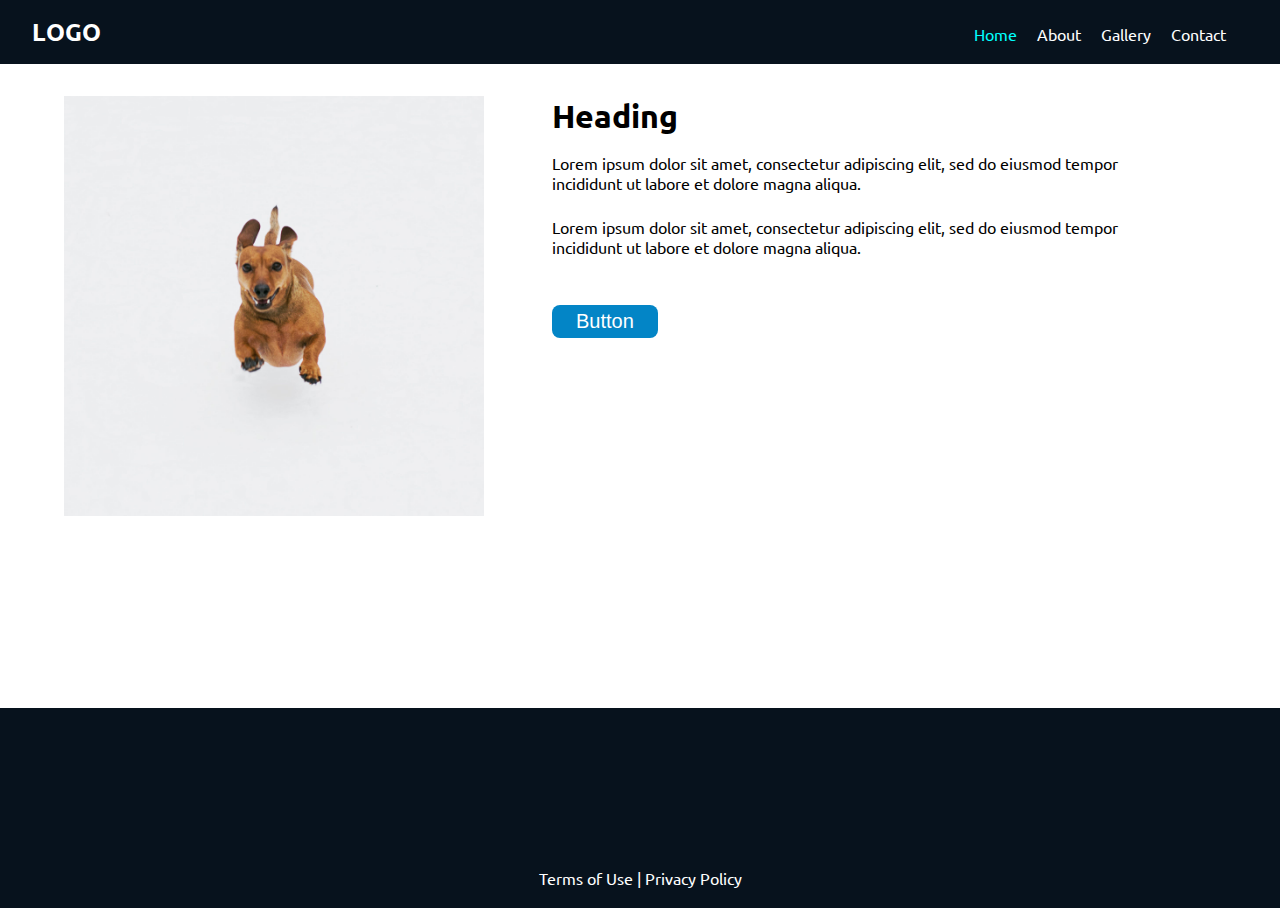
==== exercises/completed-examples/_07_Advanced-Positioning/index.html @ 859ab2b7 "Rename exercise 7 directory" ====
<!DOCTYPE html>
<html lang="en">
<head>
    <meta charset="UTF-8">
    <meta name="viewport" content="width=device-width, initial-scale=1.0">
    <title>Home</title>
    <link rel="stylesheet" href="./css/main.css">
    <link rel="stylesheet" href="./css/inline-blocks.css">
</head>
<body>
    <div class="nav">
        <span class="logo">LOGO</span><span class="menu"><a href="#" class="current">Home</a><a href="pages/about.html">About</a><a href="pages/gallery.html">Gallery</a><a id="contact-item" href="pages/contact.html">Contact</a></span>
    </div>
    <div class="content">
        <img src="imgs/dachshund-em-hopper.jpg" alt="A photo of an adorable Dachshund" class="image">
        <div class="text-content">
            <h1 class="title-space">Heading</h1>
            <p class="line-space">Lorem ipsum dolor sit amet, consectetur adipiscing elit, sed do eiusmod tempor incididunt ut labore et dolore magna aliqua.</p>
            <p class="p-space">Lorem ipsum dolor sit amet, consectetur adipiscing elit, sed do eiusmod tempor incididunt ut labore et dolore magna aliqua.</p>
            <button>Button</button>
        </div>
    </div>
    <div class="footer">
        <p>Terms of Use | Privacy Policy</p>
    </div>
</body>
</html>
---- exercises/completed-examples/_07_Advanced-Positioning/css/main.css ----
/* import custom Google fonts */
@import url("https://fonts.googleapis.com/css2?family=Ubuntu:ital,wght@0,400;0,700;1,300&display=swap");

/* Reset browser defaults */
* {
  margin: 0;
  padding: 0;
  box-sizing: border-box; /* This ensures padding and borders are included in the element's total width and height */
}

/* Set root styles */
html {
  font-size: 16px;
}

/* Overall styles */
body {
  font-family: "Ubuntu", Verdana, sans-serif;
}

.title-space {
  margin-bottom: 1rem;
}

.line-space {
  margin-bottom: 1.5rem;
}

.p-space {
  margin-bottom: 3rem;
}

button {
  padding: 0.3rem 1.5rem;
  background-color: #0385c6;
  border: none;
  border-radius: 0.5rem;
  font-size: 1.25rem;
  color: white;
  cursor: pointer;
}

button:hover {
  background-color: rgb(229, 145, 0);
  color: black;
}
---- exercises/completed-examples/_07_Advanced-Positioning/css/inline-blocks.css ----
/* nav section */
.nav {
  display: block;
  background-color: #07121d;
  padding: 1rem 2rem;
}

.logo {
  display: inline-block;
  width: 100px;
  font-size: 1.5rem;
  font-weight: bold;
  color: white;
}

.menu {
  /* 274 pixels from unknown source */
  /* margin-left = vw - nav padding - logo width - unknown */
  margin-left: calc(100vw - 4rem - 100px - 274px);
}

.menu a {
  display: inline-block;
  margin-right: 20px;
  text-decoration: none;
  color: white;
}

.menu a:visited {
  color: white;
}

.menu a:hover {
  color: rgb(229, 145, 0);
}

.menu a:active {
  color: rgb(92, 229, 0);
}

#contact-item {
  margin-right: 0px;
}

.menu a.current {
  color: aqua;
}


/* content section */
.content {
  display: block;
  padding: 2rem 4rem;
  /* height = vh - nav padding - logo font size - footer height */
  height: calc(100vh - 2rem - 1.5rem - 200px);
}

.image {
  display: inline-block;
  width: 420px;
  vertical-align: top;
}

.text-content {
  display: inline-block;
  vertical-align: top;
  width: calc(100% - 460px);
  padding-left: 4rem;
}

button {
  display: inline-block;
  padding: 0.3rem 1.5rem;
  background-color: #0385c6;
  border: none;
  border-radius: 0.5rem;
  font-size: 1.25rem;
  color: white;
  cursor: pointer;
}

button:hover {
    background-color: rgb(229, 145, 0);
    color: black;
}



/* footer section */
.footer {
  display: block;
  min-height: 200px;
  /* height: calc(100vh - 2rem - 1.5rem - 4rem - 420px); */
  background-color: #07121d;
  padding: 1rem 2rem;
}

.footer p {
  text-align: center;
  /* margin-top = footer height - footer padding - text size); */
  margin-top: calc(200px - 2rem - 1.5em);
  color: white;
}
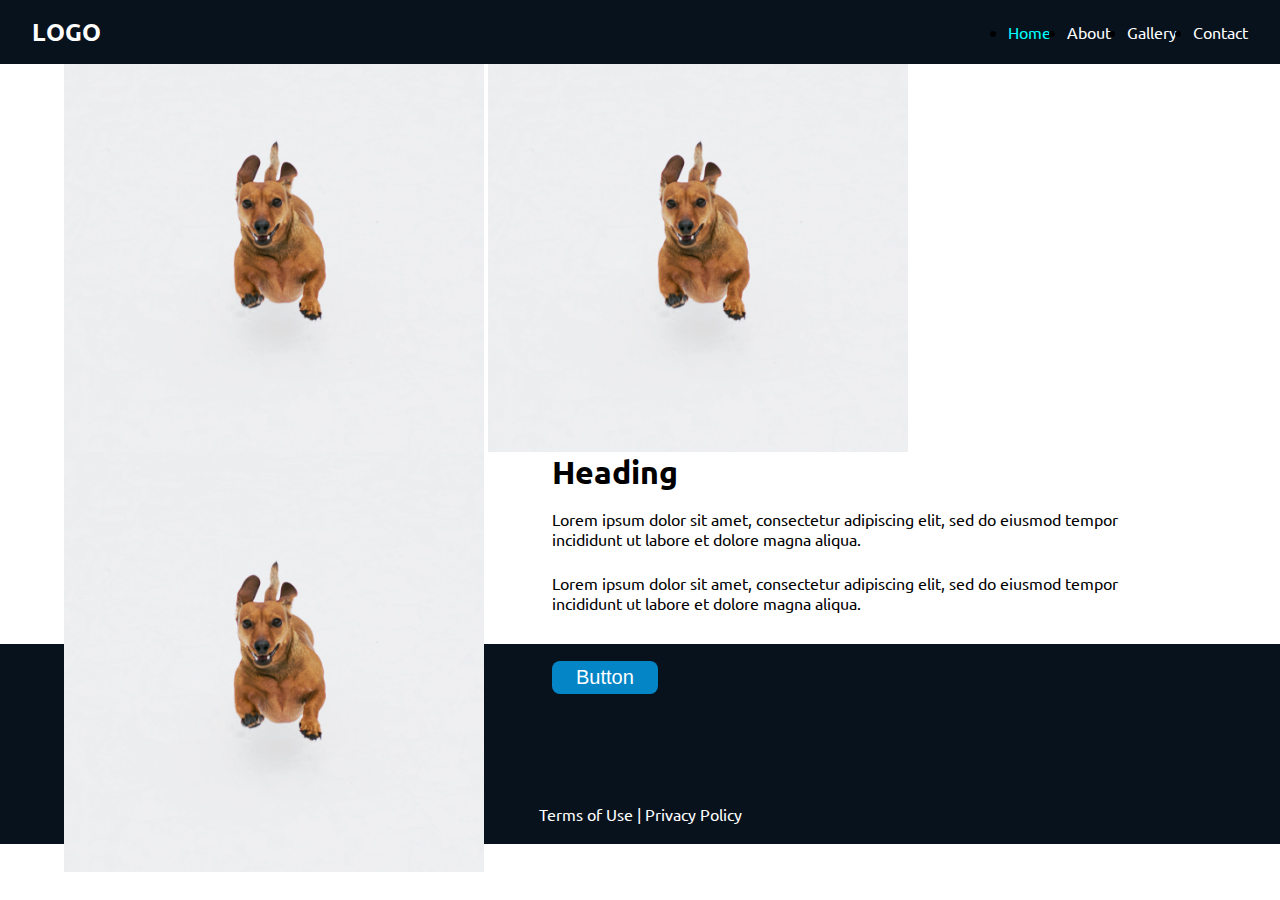
==== commit b7e02cb1: "Add nav styling to main.css and make nav fixed" ====
--- a/exercises/completed-examples/_07_Advanced-Positioning/index.html
+++ b/exercises/completed-examples/_07_Advanced-Positioning/index.html
@@ -8,10 +8,23 @@
     <link rel="stylesheet" href="./css/inline-blocks.css">
 </head>
 <body>
-    <div class="nav">
-        <span class="logo">LOGO</span><span class="menu"><a href="#" class="current">Home</a><a href="pages/about.html">About</a><a href="pages/gallery.html">Gallery</a><a id="contact-item" href="pages/contact.html">Contact</a></span>
-    </div>
+    <header>
+        <div>
+            <h1 class="logo">LOGO</h1>
+        </div>
+        <nav>
+            <ul class="menu">
+                <li><a href="#" class="current">Home</a></li>
+                <li><a href="./pages/about.html">About</a></li>
+                <li><a href="./pages/gallery.html">Gallery</a></li>
+                <li><a href="./pages/contact.html">Contact</a></li>
+            </ul>
+        </nav>
+    </header>
+
     <div class="content">
+        <img src="imgs/dachshund-em-hopper.jpg" alt="A photo of an adorable Dachshund" class="image">
+        <img src="imgs/dachshund-em-hopper.jpg" alt="A photo of an adorable Dachshund" class="image">
         <img src="imgs/dachshund-em-hopper.jpg" alt="A photo of an adorable Dachshund" class="image">
         <div class="text-content">
             <h1 class="title-space">Heading</h1>
--- a/exercises/completed-examples/_07_Advanced-Positioning/css/main.css
+++ b/exercises/completed-examples/_07_Advanced-Positioning/css/main.css
@@ -43,4 +43,50 @@
 button:hover {
   background-color: rgb(229, 145, 0);
   color: black;
+}
+
+/* Nav Styling */
+header {
+  position: fixed;
+  top: 0;
+  left: 0;
+  width: 100vw;
+  display: flex;
+  justify-content: space-between;
+  align-items: center;
+  background-color: #07121d;
+  padding: 1rem 2rem;
+}
+
+.logo {
+  width: 100px;
+  font-size: 1.5rem;
+  font-weight: bold;
+  color: white;
+}
+
+.menu {
+  display: flex;
+  gap: 1rem;
+}
+
+.menu a {
+  text-decoration: none;
+  color: white;
+}
+
+.menu a:visited {
+  color: white;
+}
+
+.menu a:hover {
+  color: rgb(229, 145, 0);
+}
+
+.menu a:active {
+  color: rgb(92, 229, 0);
+}
+
+.menu a.current {
+  color: aqua;
 }--- a/exercises/completed-examples/_07_Advanced-Positioning/css/inline-blocks.css
+++ b/exercises/completed-examples/_07_Advanced-Positioning/css/inline-blocks.css
@@ -1,52 +1,3 @@
-/* nav section */
-.nav {
-  display: block;
-  background-color: #07121d;
-  padding: 1rem 2rem;
-}
-
-.logo {
-  display: inline-block;
-  width: 100px;
-  font-size: 1.5rem;
-  font-weight: bold;
-  color: white;
-}
-
-.menu {
-  /* 274 pixels from unknown source */
-  /* margin-left = vw - nav padding - logo width - unknown */
-  margin-left: calc(100vw - 4rem - 100px - 274px);
-}
-
-.menu a {
-  display: inline-block;
-  margin-right: 20px;
-  text-decoration: none;
-  color: white;
-}
-
-.menu a:visited {
-  color: white;
-}
-
-.menu a:hover {
-  color: rgb(229, 145, 0);
-}
-
-.menu a:active {
-  color: rgb(92, 229, 0);
-}
-
-#contact-item {
-  margin-right: 0px;
-}
-
-.menu a.current {
-  color: aqua;
-}
-
-
 /* content section */
 .content {
   display: block;
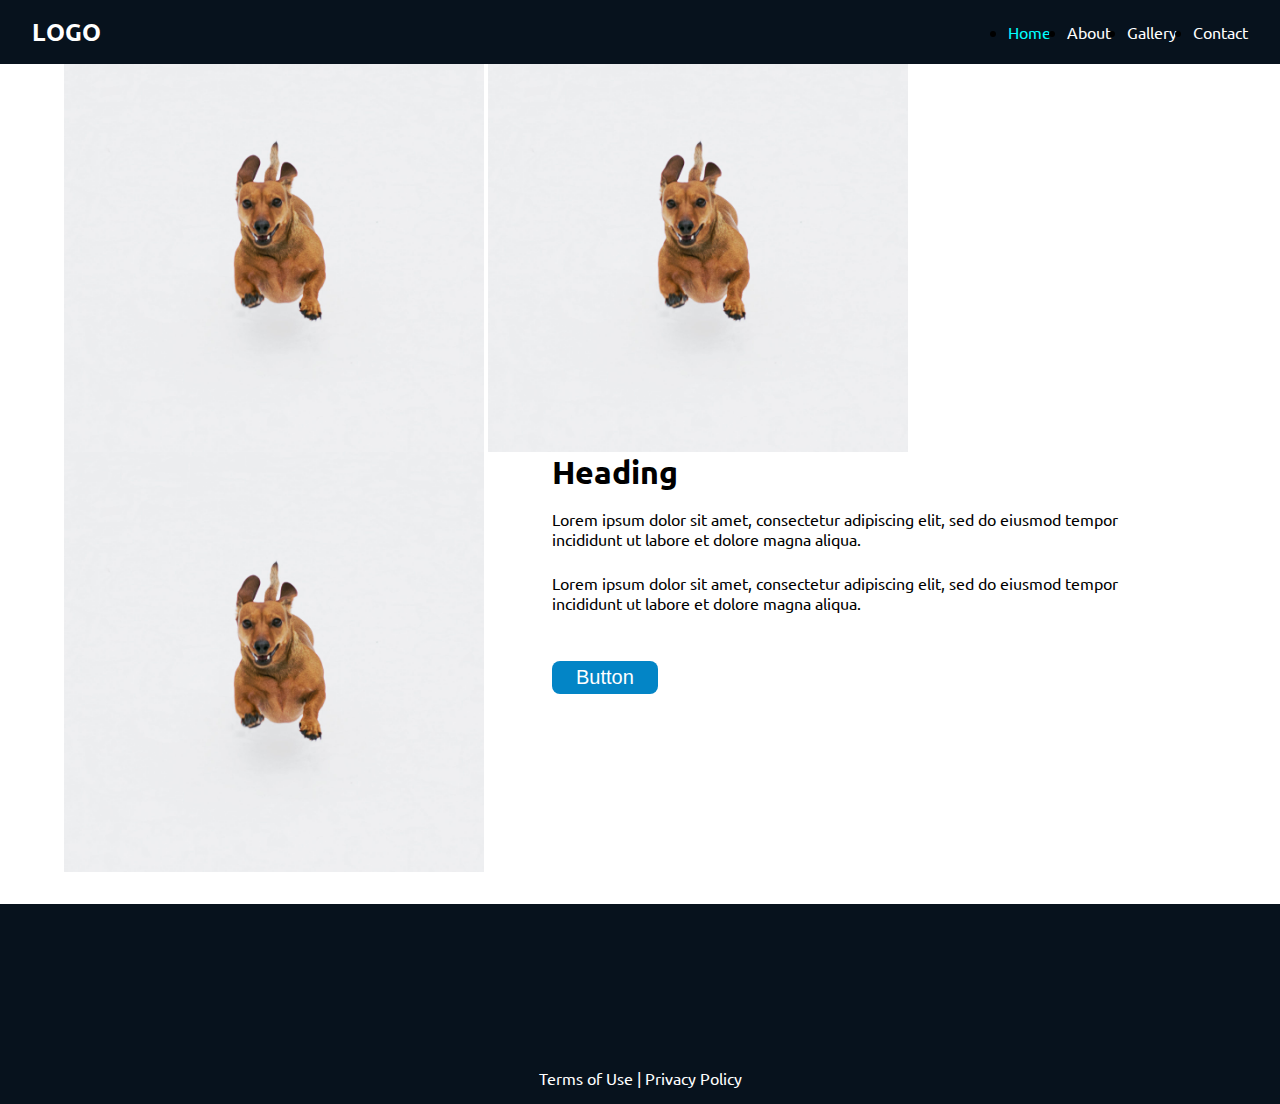
==== commit 7115e61a: "Add footer css to main.css and make it sticky" ====
--- a/exercises/completed-examples/_07_Advanced-Positioning/index.html
+++ b/exercises/completed-examples/_07_Advanced-Positioning/index.html
@@ -33,6 +33,7 @@
             <button>Button</button>
         </div>
     </div>
+    
     <div class="footer">
         <p>Terms of Use | Privacy Policy</p>
     </div>
--- a/exercises/completed-examples/_07_Advanced-Positioning/css/main.css
+++ b/exercises/completed-examples/_07_Advanced-Positioning/css/main.css
@@ -15,6 +15,9 @@
 
 /* Overall styles */
 body {
+  display: flex;
+  flex-direction: column;
+  min-height: 100vh;
   font-family: "Ubuntu", Verdana, sans-serif;
 }
 
@@ -89,4 +92,20 @@
 
 .menu a.current {
   color: aqua;
+}
+
+
+/* Footer Styling */
+.footer {
+  display: flex;
+  flex-direction: column;
+  justify-content: flex-end;
+  min-height: 200px;
+  background-color: #07121d;
+  padding: 1rem 2rem;
+}
+
+.footer p {
+  text-align: center;
+  color: white;
 }--- a/exercises/completed-examples/_07_Advanced-Positioning/css/inline-blocks.css
+++ b/exercises/completed-examples/_07_Advanced-Positioning/css/inline-blocks.css
@@ -1,6 +1,6 @@
 /* content section */
 .content {
-  display: block;
+  flex: 1;
   padding: 2rem 4rem;
   /* height = vh - nav padding - logo font size - footer height */
   height: calc(100vh - 2rem - 1.5rem - 200px);
@@ -34,21 +34,3 @@
     background-color: rgb(229, 145, 0);
     color: black;
 }
-
-
-
-/* footer section */
-.footer {
-  display: block;
-  min-height: 200px;
-  /* height: calc(100vh - 2rem - 1.5rem - 4rem - 420px); */
-  background-color: #07121d;
-  padding: 1rem 2rem;
-}
-
-.footer p {
-  text-align: center;
-  /* margin-top = footer height - footer padding - text size); */
-  margin-top: calc(200px - 2rem - 1.5em);
-  color: white;
-}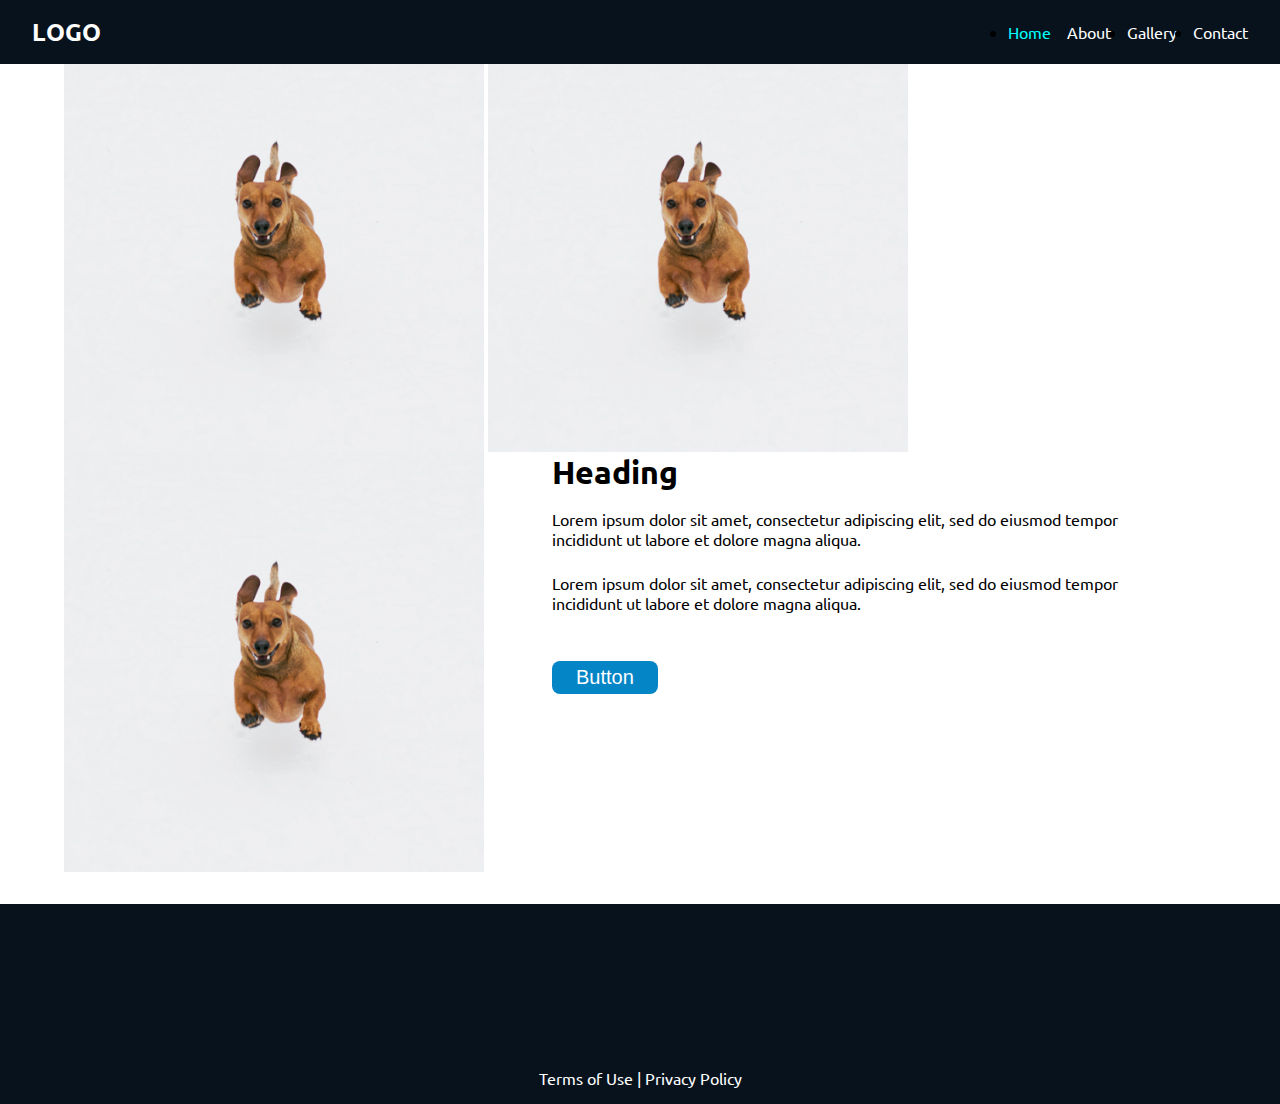
==== commit 1026d5c0: "Add a dropdown menu in index.html main.css" ====
--- a/exercises/completed-examples/_07_Advanced-Positioning/index.html
+++ b/exercises/completed-examples/_07_Advanced-Positioning/index.html
@@ -15,7 +15,14 @@
         <nav>
             <ul class="menu">
                 <li><a href="#" class="current">Home</a></li>
-                <li><a href="./pages/about.html">About</a></li>
+                <li class="dropdown">
+                    <a href="./pages/about.html">About</a>
+                    <ul class="dropdown-menu">
+                        <li><a href="#">Sublink 1</a></li>
+                        <li><a href="#">Sublink 2</a></li>
+                        <li><a href="#">Sublink 3</a></li>
+                    </ul>
+                </li>
                 <li><a href="./pages/gallery.html">Gallery</a></li>
                 <li><a href="./pages/contact.html">Contact</a></li>
             </ul>
@@ -33,7 +40,7 @@
             <button>Button</button>
         </div>
     </div>
-    
+
     <div class="footer">
         <p>Terms of Use | Privacy Policy</p>
     </div>
--- a/exercises/completed-examples/_07_Advanced-Positioning/css/main.css
+++ b/exercises/completed-examples/_07_Advanced-Positioning/css/main.css
@@ -94,6 +94,34 @@
   color: aqua;
 }
 
+.dropdown {
+  position: relative;
+  display: inline-flex;
+}
+
+.dropdown-menu {
+  position: absolute;
+  top: 100%;
+  left: -0.5rem;
+  z-index: 1;
+  display: none;
+  flex-direction: column;
+  width: auto;
+  background-color: #07121d;
+  list-style: none;
+}
+
+.dropdown-menu a {
+  display: block;
+  padding: 0.5rem;
+  color: white;
+  text-decoration: none;
+  white-space: nowrap;
+}
+
+.dropdown:hover .dropdown-menu {
+  display: flex;
+}
 
 /* Footer Styling */
 .footer {
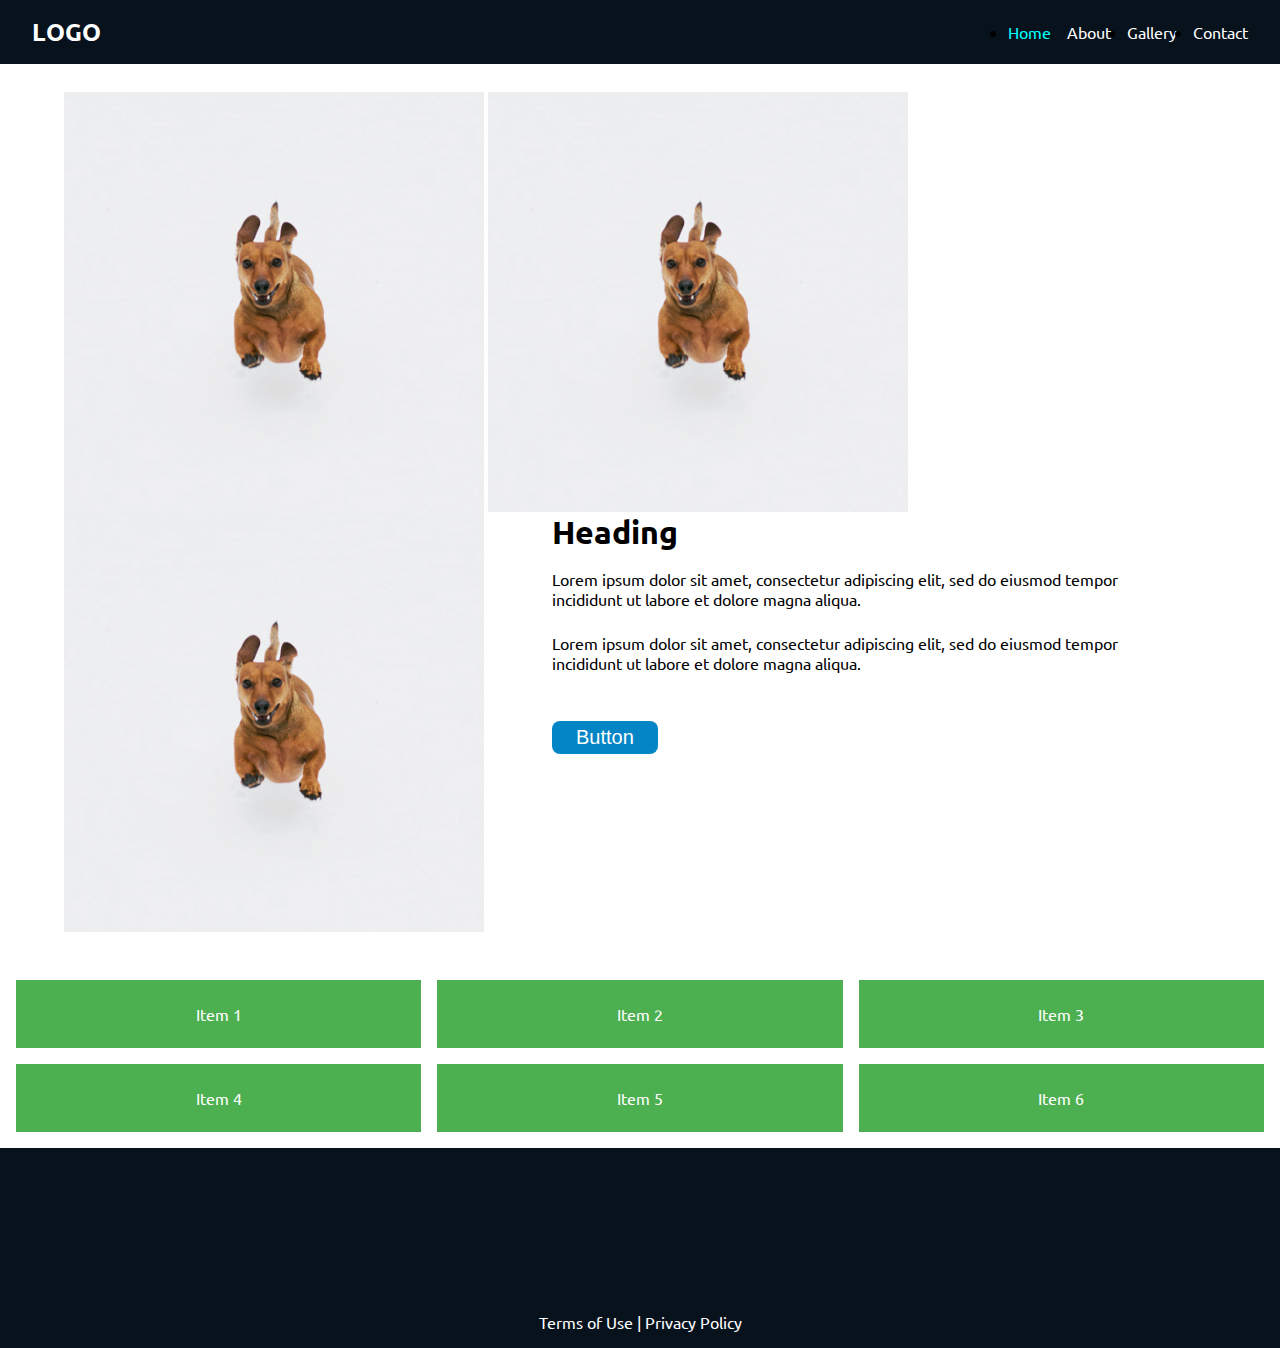
==== commit 96868ec9: "Add responsive Grid with media queries" ====
--- a/exercises/completed-examples/_07_Advanced-Positioning/index.html
+++ b/exercises/completed-examples/_07_Advanced-Positioning/index.html
@@ -41,6 +41,15 @@
         </div>
     </div>
 
+    <div class="grid-container">
+        <div class="grid-item">Item 1</div>
+        <div class="grid-item">Item 2</div>
+        <div class="grid-item">Item 3</div>
+        <div class="grid-item">Item 4</div>
+        <div class="grid-item">Item 5</div>
+        <div class="grid-item">Item 6</div>
+    </div>
+
     <div class="footer">
         <p>Terms of Use | Privacy Policy</p>
     </div>
--- a/exercises/completed-examples/_07_Advanced-Positioning/css/main.css
+++ b/exercises/completed-examples/_07_Advanced-Positioning/css/main.css
@@ -104,11 +104,16 @@
   top: 100%;
   left: -0.5rem;
   z-index: 1;
-  display: none;
+  display: flex;
   flex-direction: column;
   width: auto;
   background-color: #07121d;
   list-style: none;
+
+  opacity: 0;
+  transform: translateY(-30px);
+  visibility: hidden;
+  transition: opacity 1s, transform 0.5s;
 }
 
 .dropdown-menu a {
@@ -121,6 +126,44 @@
 
 .dropdown:hover .dropdown-menu {
   display: flex;
+  opacity: 1;
+  transform: translateY(0);
+  visibility: visible;
+}
+
+/* Grid Section */
+.grid-container {
+  display: grid;
+  gap: 1rem;
+  padding: 1rem;
+}
+
+.grid-item {
+  background-color: #4CAF50;
+  color: white;
+  padding: 1.5rem;
+  text-align: center;
+}
+
+/* Mobile view: single column layout */
+@media (max-width: 600px) {
+  .grid-container {
+      grid-template-columns: 1fr;
+  }
+}
+
+/* Tablet view: two columns layout */
+@media (min-width: 601px) and (max-width: 900px) {
+  .grid-container {
+      grid-template-columns: 1fr 1fr;
+  }
+}
+
+/* Desktop view: three columns layout */
+@media (min-width: 901px) {
+  .grid-container {
+      grid-template-columns: 1fr 1fr 1fr;
+  }
 }
 
 /* Footer Styling */
--- a/exercises/completed-examples/_07_Advanced-Positioning/css/inline-blocks.css
+++ b/exercises/completed-examples/_07_Advanced-Positioning/css/inline-blocks.css
@@ -1,6 +1,7 @@
 /* content section */
 .content {
   flex: 1;
+  margin-top: 60px;
   padding: 2rem 4rem;
   /* height = vh - nav padding - logo font size - footer height */
   height: calc(100vh - 2rem - 1.5rem - 200px);
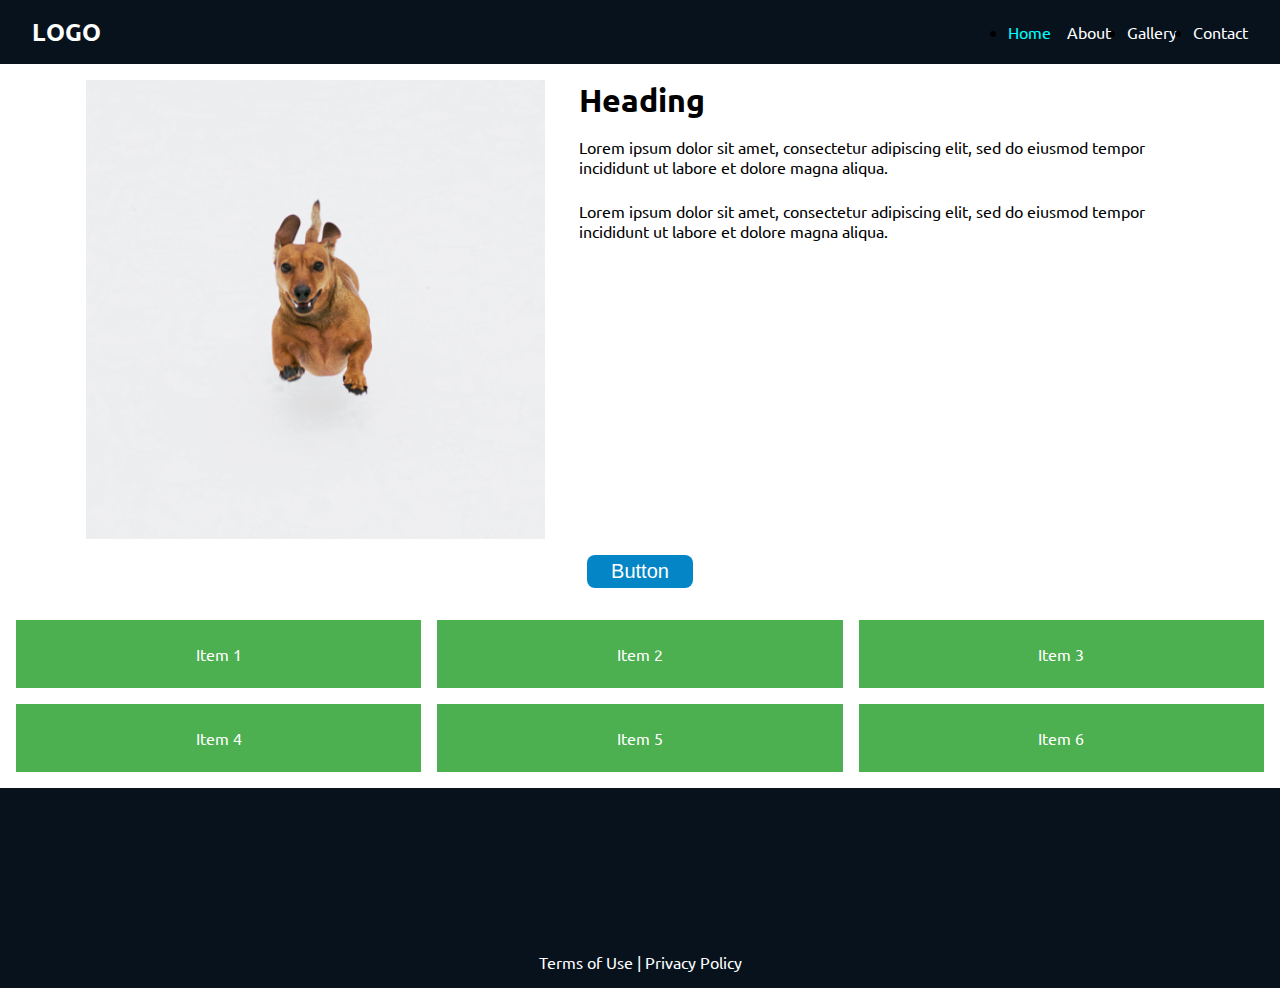
==== commit 43b2fb9e: "Misc responsive edits index.html and CSS" ====
--- a/exercises/completed-examples/_07_Advanced-Positioning/index.html
+++ b/exercises/completed-examples/_07_Advanced-Positioning/index.html
@@ -5,7 +5,7 @@
     <meta name="viewport" content="width=device-width, initial-scale=1.0">
     <title>Home</title>
     <link rel="stylesheet" href="./css/main.css">
-    <link rel="stylesheet" href="./css/inline-blocks.css">
+    <link rel="stylesheet" href="./css/responsive-image.css">
 </head>
 <body>
     <header>
@@ -30,13 +30,15 @@
     </header>
 
     <div class="content">
-        <img src="imgs/dachshund-em-hopper.jpg" alt="A photo of an adorable Dachshund" class="image">
-        <img src="imgs/dachshund-em-hopper.jpg" alt="A photo of an adorable Dachshund" class="image">
-        <img src="imgs/dachshund-em-hopper.jpg" alt="A photo of an adorable Dachshund" class="image">
-        <div class="text-content">
+        <div class="img-box">
+            <img src="imgs/dachshund-em-hopper.jpg" alt="A photo of an adorable Dachshund" class="image">
+        </div>
+        <div class="txt-box">
             <h1 class="title-space">Heading</h1>
             <p class="line-space">Lorem ipsum dolor sit amet, consectetur adipiscing elit, sed do eiusmod tempor incididunt ut labore et dolore magna aliqua.</p>
             <p class="p-space">Lorem ipsum dolor sit amet, consectetur adipiscing elit, sed do eiusmod tempor incididunt ut labore et dolore magna aliqua.</p>
+        </div>
+        <div class="btn-box">
             <button>Button</button>
         </div>
     </div>
--- a/exercises/completed-examples/_07_Advanced-Positioning/css/responsive-image.css
+++ b/exercises/completed-examples/_07_Advanced-Positioning/css/responsive-image.css
@@ -0,0 +1,84 @@
+/* Base styles for mobile */
+.content {
+    display: block;
+    padding: 5rem 1rem 1rem 1rem;
+    text-align: center;
+}
+
+.img-box,
+.txt-box,
+.btn-box {
+    margin-bottom: 20px;
+}
+
+.btn-box {
+    display: flex;
+    justify-content: center;
+}
+
+.image {
+    width: 100%;
+    max-width: 320px;
+    height: auto;
+}
+
+
+/* Tablet screens */
+@media (min-width: 768px) {
+    .content {
+        display: flex;
+        flex-wrap: wrap;
+        justify-content: space-around;
+        gap: 1rem;
+        margin: 0 8vw;
+    }
+
+    .img-box,
+    .txt-box,
+    .btn-box {
+        margin-bottom: 0px;
+    }
+
+    .img-box {
+        display: flex;
+        justify-content: flex-end;
+        flex-basis: 48%;
+    }
+
+    .txt-box {
+        flex-basis: 45%;
+        text-align: left;
+    }
+
+    .image {
+        width: 110%;
+        /* slightly bigger */
+    }
+}
+
+/* Desktop screens */
+@media (min-width: 1024px) {
+
+    .img-box,
+    .txt-box,
+    .btn-box {
+        margin-bottom: 0px;
+    }
+
+    .img-box {
+        flex-basis: 40%;
+    }
+
+    .txt-box {
+        flex-basis: 55%;
+    }
+
+    .image {
+        max-width: 500px;
+        /* much larger */
+    }
+
+    .btn-box {
+        text-align: right;
+    }
+}